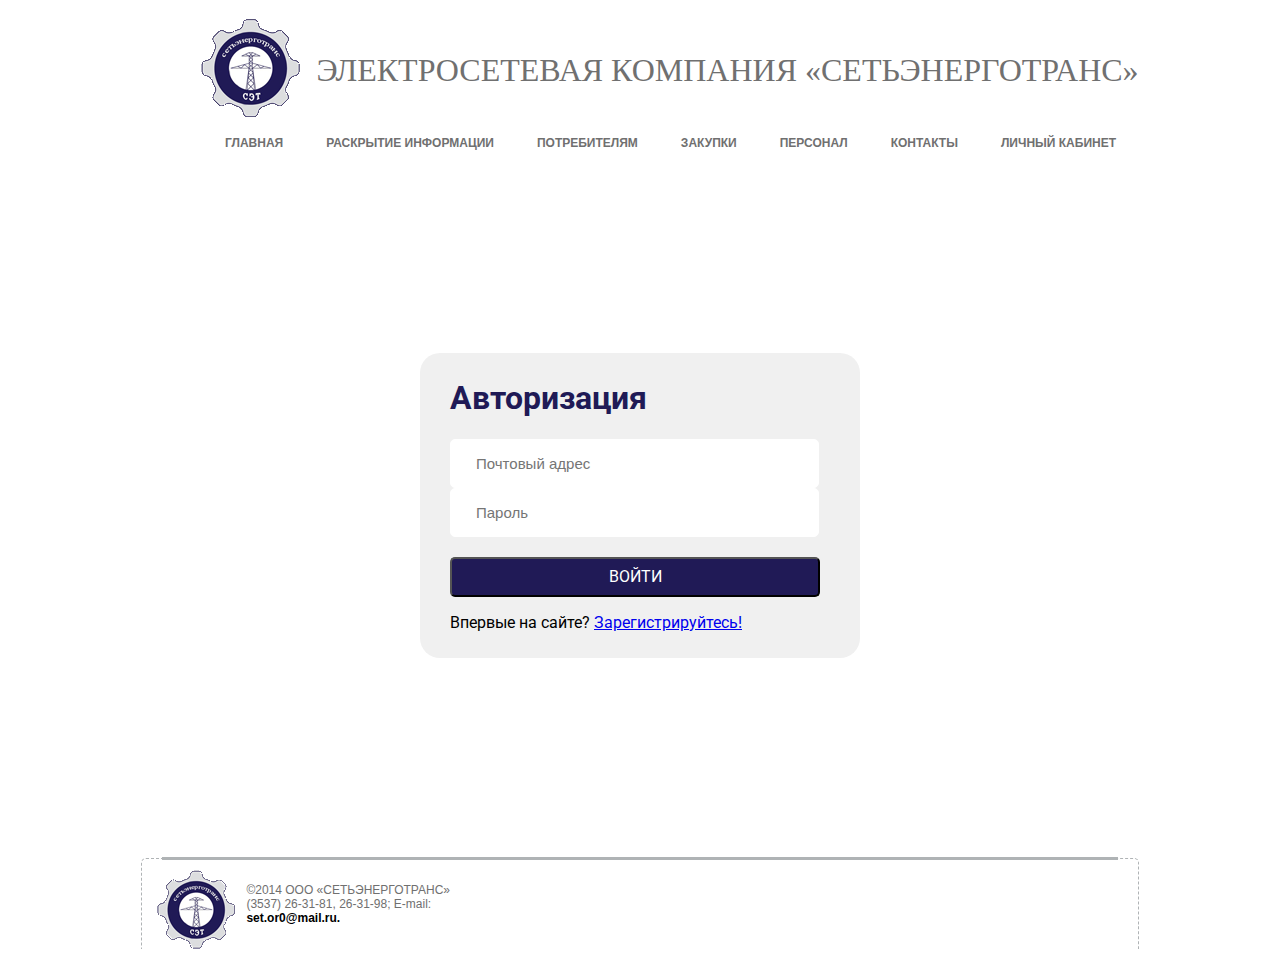
==== authorization/index.html @ 7a9def4b "init" ====
<!DOCTYPE html>
<html lang="en">
<head>
    <meta charset="UTF-8">
    <meta http-equiv="X-UA-Compatible" content="IE=edge">
    <meta name="viewport" content="width=device-width, initial-scale=1.0">
    <link rel="stylesheet" href="css/style.css">
    <link rel="preconnect" href="https://fonts.googleapis.com">
    <link rel="preconnect" href="https://fonts.gstatic.com" crossorigin>
    <link href="https://fonts.googleapis.com/css2?family=Roboto:wght@300;400&display=swap" rel="stylesheet">
    <title>Авторизация пользователя</title>
</head>
<body>
    <div class="container">
    <header>
        <div id="header">		
            <div class="flex-box1">
                <img class ="img" src="../img/logo.gif" alt="СЭТ"> 
            </div>
            <div class="flex-box2">
                   <p>Электросетевая компания «Сетьэнерготранс»</p>
            </div>
        </div>
        <ul class="MainMenu">
            <li class="active"><a href="http://set-56.ru/" title="Главная" >Главная</a></li>
            <li><a href="http://www.set-56.ru/kompanii/raskrytie-informacii" title="Раскрытие информации" >Раскрытие информации</a></li>
            <li><a href="http://set-56.ru/potrebiteljam/obsluzhivanie-potrebitelej" title="Потребителям" >Потребителям</a></li>
            <li><a href="http://www.set-56.ru/zakupki" title="Закупки" >Закупки</a></li>
            <li><a href="http://www.set-56.ru/personal" title="Персонал" >Персонал</a></li>
            <li><a href="http://set-56.ru/kontaktyi" title="Контакты" >Контакты</a></li>
            <li class="last"><a href="http://set-56.ru/lichnyj-kabinet" title="Личный кабинет" >Личный кабинет</a></li>
        </ul>       
    </header>

    <form>
        <div class="container-box">
            <h1 class="title">Авторизация</h1>
            <div class="form-fields">
                <div class="form-field>">
                    <input type="email" name="email" placeholder="Почтовый адрес" value="">
                </div>
                <div class="form-field>">
                    <input type="password" name="password" placeholder="Пароль" value="">
                </div>
            </div>
            <div class="button-field">
                <button type="button" class="button">Войти</button>
                <div id="result"></div>
                <div><p>Впервые на сайте? <a href="../registration/index.html" alt="Пройдите регистрацию"> Зарегистрируйтесь!</a></p>
                </div>
            </div>
        </div>
    </form>

    <footer id="footer">		
		<div class="foot-box1"><img src="../img/logo1.gif" alt=""/></div>
		<div class="foot-box2"><p>&copy;2014 ООО «СЕТЬЭНЕРГОТРАНС»<br>(3537) 26-31-81, 26-31-98; E-mail:<br><a href="mailto:set.or0@mail.ru">set.or0@mail.ru.</a></p></div>
		<div class="f-border"></div>
	</footer>
    </div>  

    <script src="js/script.js"></script>
</body>
</html>
---- authorization/css/style.css ----
body {
    background-color: #ffffff;
    display:flex;
    justify-content: center;
    align-items: center;
}
#header{
    display: flex;
    text-transform: uppercase;
    justify-content: center;
    align-items: center;
    padding: 10px 0 0 60px;
}
.flex-box1{
    margin-right:15px;
}
.flex-box2{
    color: #707070;
    font: 32px 'MyriadPro','Times New Roman', 'Arial', sans-serif;
}
.MainMenu{
    display: flex;
    justify-content: center;
    list-style: none;
    align-items: center;
    height: 6px;
    padding: 0 0 0 60px;
    color: #707070;
    font: 12px/14px 'Arial';
}
.MainMenu li{
    padding: 10px 13px 0 14px;
    color: #707070;
    font: 12px/14px 'Arial';
}
.MainMenu li a{
    padding: 10px 8px;
    display: block;
    text-transform: uppercase;
    color: #707070;
    font-weight: bold;
    list-style: none;
    text-decoration: none;
}
.MainMenu li a:hover{
    background-color: #000000;
    color:#ffffff
}
form{
    height: 705px;
    display: flex;
    flex-direction: column;
    justify-content: center;
    align-items: center;
    font-family: 'Roboto', 'Times New Roman', 'Arial', sans-serif;
}
.title{
    font: bolder;
    color: #201a56;

}
input {
    height: 45px;
    width: 340px;
    font-size: 15px;
    line-height: 16px;
    border-radius: 5px;
    border: 1px solid #ffffff;
    padding-left: 25px;
}
input:focus{
    border: 1px solid #201a56;
}
.container-box {

    width: 534px;
    height: 300px;
    max-width: 410px;
    background-color: #f0f0f0;
    border-radius: 20px;
    padding: 5px 0 0 30px;
}

.button{
    display: block;
    height: 40px;
    background-color:#201a56;
    border-radius: 5px;
    color:#ffffff;
    text-transform: uppercase;
    width: 370px;
    font: inherit;
    margin-top: 20px;
}
#footer{
    display: flex;
    justify-content: left;
    align-items: center;
    height: 90px;
    margin: auto;
    position: relative;
    border: dashed #AFB3B5;
    border-width: 1px 1px 0;
    border-radius: 5px 5px 0 0;
}
.foot-box1{
    padding:15px 10px 0 15px;
}
.foot-box2{
    font-weight: bold;

    color: #707070;
    font: 12px/14px arial;

}
.f-border {
    top: -2px;
    left: 20px;
    right: 20px;
    position: absolute;
    height: 3px;
    background: #AFB3B5;
}
.foot-box2 p a{
    color:#000000;
    text-decoration: none;
    font-weight: bold;
}
.foot-box2 p a:hover{
    color:#707070;
}
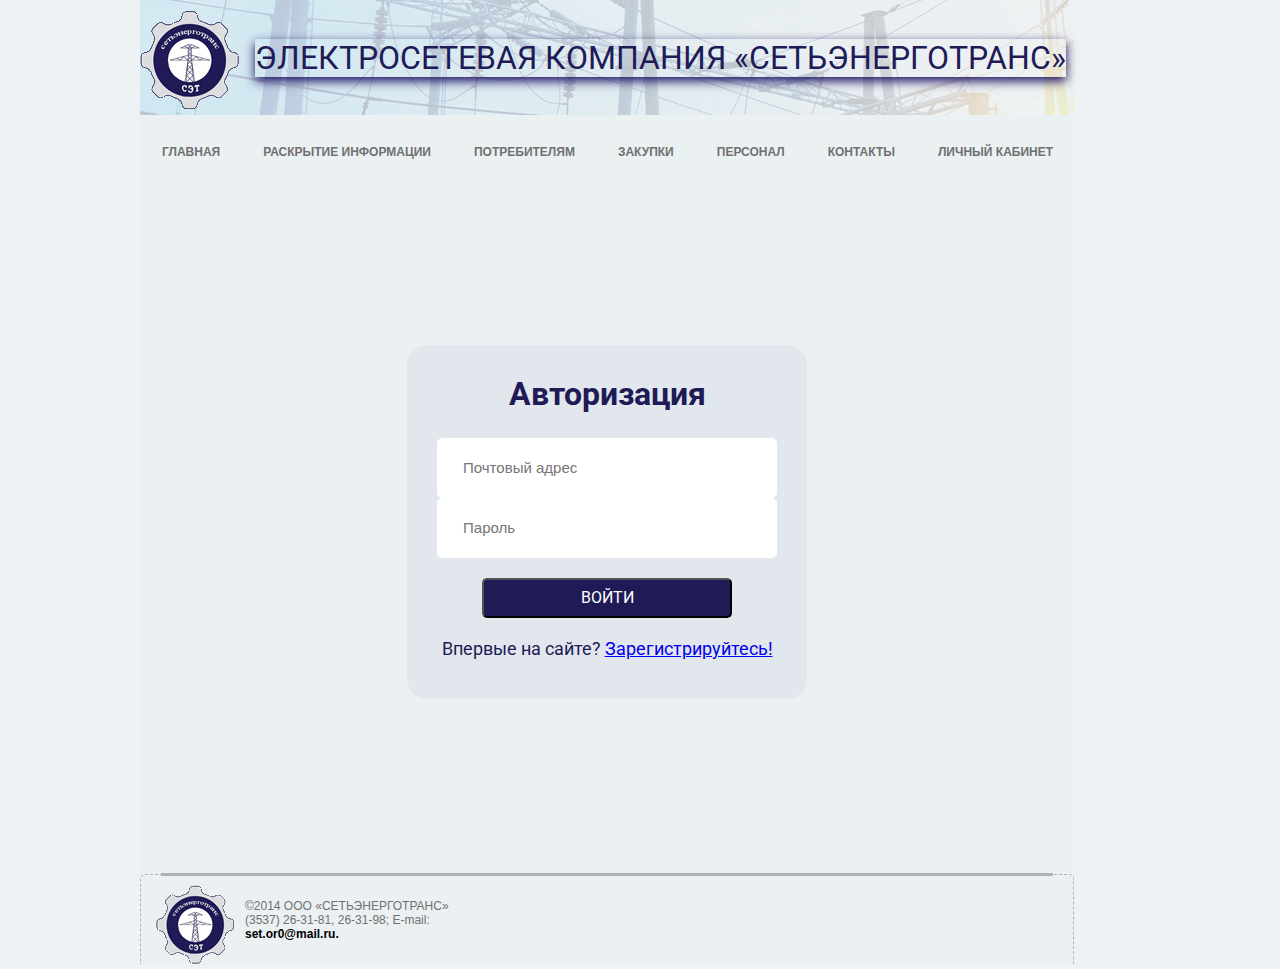
==== commit 0fc7e76e: "refactoring" ====
--- a/authorization/index.html
+++ b/authorization/index.html
@@ -15,7 +15,7 @@
     <header>
         <div id="header">		
             <div class="flex-box1">
-                <img class ="img" src="../img/logo.gif" alt="СЭТ"> 
+                <img class ="img" src="/img/logo.gif" alt="СЭТ">
             </div>
             <div class="flex-box2">
                    <p>Электросетевая компания «Сетьэнерготранс»</p>
@@ -46,14 +46,14 @@
             <div class="button-field">
                 <button type="button" class="button">Войти</button>
                 <div id="result"></div>
-                <div><p>Впервые на сайте? <a href="../registration/index.html" alt="Пройдите регистрацию"> Зарегистрируйтесь!</a></p>
+                <div><p class="item_link">Впервые на сайте? <a href="/registration/" alt="Пройдите регистрацию"> Зарегистрируйтесь!</a></p>
                 </div>
             </div>
         </div>
     </form>
 
     <footer id="footer">		
-		<div class="foot-box1"><img src="../img/logo1.gif" alt=""/></div>
+		<div class="foot-box1"><img src="/img/logo1.gif" alt=""/></div>
 		<div class="foot-box2"><p>&copy;2014 ООО «СЕТЬЭНЕРГОТРАНС»<br>(3537) 26-31-81, 26-31-98; E-mail:<br><a href="mailto:set.or0@mail.ru">set.or0@mail.ru.</a></p></div>
 		<div class="f-border"></div>
 	</footer>
--- a/authorization/css/style.css
+++ b/authorization/css/style.css
@@ -1,30 +1,51 @@
+*{
+    padding: 0;
+    margin: 0;
+    box-sizing: border-box;
+}
 body {
-    background-color: #ffffff;
+
     display:flex;
-    justify-content: center;
-    align-items: center;
+    margin: auto;
+    max-width: 1000px;
+    background-color: rgba(234,239,242, 0.8);
 }
 #header{
     display: flex;
     text-transform: uppercase;
-    justify-content: center;
+    justify-content: flex-start;
     align-items: center;
-    padding: 10px 0 0 60px;
+    border-radius: 20px;
+    position: relative;
+    z-index: 2;
+    color: #201a56;
+}
+#header:before {
+    content: "";
+    background: url('/img/phone.jpg');
+    opacity: 0.2;
+    top: 0;
+    left: 0;
+    bottom: 0;
+    right: 0;
+    position: absolute;
+    z-index: -1;
 }
 .flex-box1{
+    margin-top: 10px;
     margin-right:15px;
 }
 .flex-box2{
-    color: #707070;
-    font: 32px 'MyriadPro','Times New Roman', 'Arial', sans-serif;
+    font: 32px 'Roboto', 'Times New Roman', 'Arial', sans-serif;
+    color: #201a56;
+    border: none;
+    box-shadow: 0 4px 10px 0 #160d60;
 }
 .MainMenu{
+    margin-top: 10px;
     display: flex;
-    justify-content: center;
+    justify-content: space-between;
     list-style: none;
-    align-items: center;
-    height: 6px;
-    padding: 0 0 0 60px;
     color: #707070;
     font: 12px/14px 'Arial';
 }
@@ -46,6 +67,9 @@
     background-color: #000000;
     color:#ffffff
 }
+.container{
+    background-color: rgba(234,239,242, 0.8);
+}
 form{
     height: 705px;
     display: flex;
@@ -57,10 +81,11 @@
 .title{
     font: bolder;
     color: #201a56;
-
+    text-align: center;
+    padding-bottom: 25px;
 }
 input {
-    height: 45px;
+    height: 60px;
     width: 340px;
     font-size: 15px;
     line-height: 16px;
@@ -72,15 +97,14 @@
     border: 1px solid #201a56;
 }
 .container-box {
-
-    width: 534px;
-    height: 300px;
-    max-width: 410px;
-    background-color: #f0f0f0;
+    align-items: center;
+    justify-content: center;
+    background-color: rgba(22, 13, 96, 0.04);
+    max-width: 600px;
     border-radius: 20px;
-    padding: 5px 0 0 30px;
+    padding: 30px;
+    height: auto;
 }
-
 .button{
     display: block;
     height: 40px;
@@ -88,9 +112,18 @@
     border-radius: 5px;
     color:#ffffff;
     text-transform: uppercase;
-    width: 370px;
+    width: 250px;
+    margin: auto;
     font: inherit;
     margin-top: 20px;
+    margin-bottom: 20px;
+}
+div .item_link{
+    font-family: inherit;
+    font-size: 18px;
+    color: #201a56;
+    text-align: center;
+    margin-bottom: 10px;
 }
 #footer{
     display: flex;
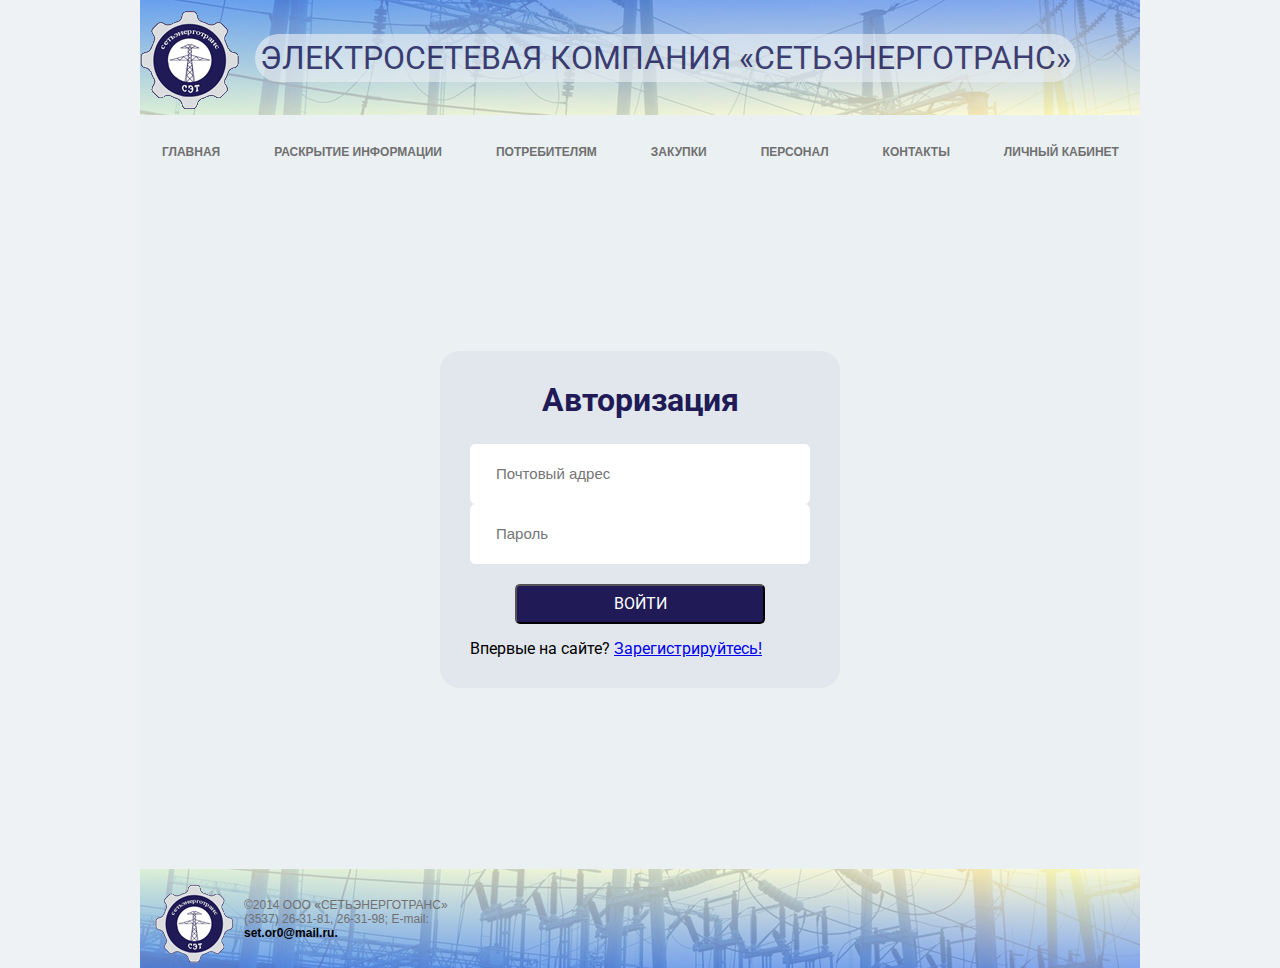
==== commit 900703ed: "ref" ====
--- a/authorization/index.html
+++ b/authorization/index.html
@@ -51,12 +51,12 @@
             </div>
         </div>
     </form>
-
-    <footer id="footer">		
+<div class="item_footer">
+    <footer id="footer">
 		<div class="foot-box1"><img src="/img/logo1.gif" alt=""/></div>
-		<div class="foot-box2"><p>&copy;2014 ООО «СЕТЬЭНЕРГОТРАНС»<br>(3537) 26-31-81, 26-31-98; E-mail:<br><a href="mailto:set.or0@mail.ru">set.or0@mail.ru.</a></p></div>
-		<div class="f-border"></div>
+		<div class="foot-box2"><p>&copy;2014 ООО «СЕТЬЭНЕРГОТРАНС»<br>(3537) 26-31-81, 26-31-98; E-mail:<br><a href="mailto:set.or0@mail.ru">set.or0@mail.ru.</a></p></div><div class="f-border"></div>
 	</footer>
+</div>
     </div>  
 
     <script src="js/script.js"></script>
--- a/authorization/css/style.css
+++ b/authorization/css/style.css
@@ -4,25 +4,26 @@
     box-sizing: border-box;
 }
 body {
-
-    display:flex;
     margin: auto;
     max-width: 1000px;
     background-color: rgba(234,239,242, 0.8);
+    min-height: 100vh;
+    height: 900px;
 }
 #header{
     display: flex;
     text-transform: uppercase;
     justify-content: flex-start;
     align-items: center;
-    border-radius: 20px;
     position: relative;
+    color: #201a56;
     z-index: 2;
-    color: #201a56;
+    background: linear-gradient(cornflowerblue,lightgoldenrodyellow);
+
 }
 #header:before {
     content: "";
-    background: url('/img/phone.jpg');
+    background: url('/img/phone1.jpg');
     opacity: 0.2;
     top: 0;
     left: 0;
@@ -34,16 +35,22 @@
 .flex-box1{
     margin-top: 10px;
     margin-right:15px;
+    color: white;
 }
 .flex-box2{
     font: 32px 'Roboto', 'Times New Roman', 'Arial', sans-serif;
     color: #201a56;
-    border: none;
-    box-shadow: 0 4px 10px 0 #160d60;
+    border-radius: 50px;
+    padding:5px;
+    margin-right: 20px;
+    background-color: #EAEFF2CC;
+    opacity: 0.8;
+
 }
 .MainMenu{
+    display: flex;
+    flex-direction: row;
     margin-top: 10px;
-    display: flex;
     justify-content: space-between;
     list-style: none;
     color: #707070;
@@ -68,18 +75,22 @@
     color:#ffffff
 }
 .container{
+
     background-color: rgba(234,239,242, 0.8);
 }
 form{
-    height: 705px;
+    height: 700px;
     display: flex;
-    flex-direction: column;
-    justify-content: center;
     align-items: center;
     font-family: 'Roboto', 'Times New Roman', 'Arial', sans-serif;
+    justify-items: center;
+    justify-content: space-around;
+  /*  margin: 182px 0;*/
+    margin-bottom: auto;
+
+
 }
 .title{
-    font: bolder;
     color: #201a56;
     text-align: center;
     padding-bottom: 25px;
@@ -116,9 +127,9 @@
     margin: auto;
     font: inherit;
     margin-top: 20px;
-    margin-bottom: 20px;
+    margin-bottom: 15px;
 }
-div .item_link{
+div.item_link{
     font-family: inherit;
     font-size: 18px;
     color: #201a56;
@@ -129,31 +140,40 @@
     display: flex;
     justify-content: left;
     align-items: center;
-    height: 90px;
-    margin: auto;
+    margin-top:auto;
     position: relative;
-    border: dashed #AFB3B5;
-    border-width: 1px 1px 0;
-    border-radius: 5px 5px 0 0;
+    background: linear-gradient(lightgoldenrodyellow,cornflowerblue);
+    z-index: 2;
+}
+#footer:before {
+    content: "";
+    background: url('/img/phone2.jpg');
+    opacity: 0.2;
+    top: 0;
+    left: 0;
+    bottom: 0;
+    right: 0;
+    position: absolute;
+    z-index: -1;
 }
 .foot-box1{
     padding:15px 10px 0 15px;
 }
 .foot-box2{
     font-weight: bold;
-
     color: #707070;
     font: 12px/14px arial;
 
 }
-.f-border {
+/*.f-border {
+    background: linear-gradient(lightgoldenrodyellow,cornflowerblue);
     top: -2px;
     left: 20px;
     right: 20px;
     position: absolute;
     height: 3px;
     background: #AFB3B5;
-}
+}*/
 .foot-box2 p a{
     color:#000000;
     text-decoration: none;
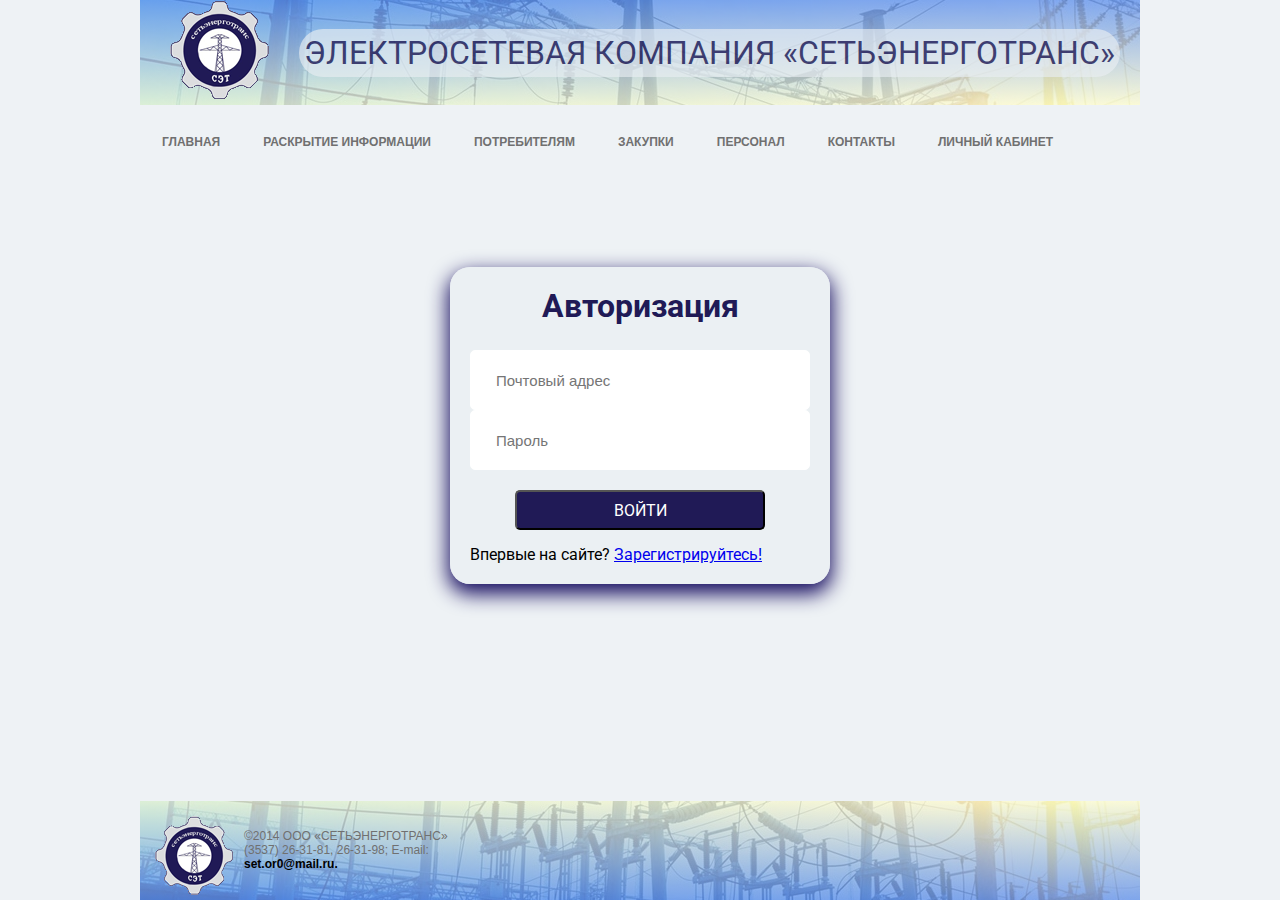
==== commit c68562f9: "ref" ====
--- a/authorization/index.html
+++ b/authorization/index.html
@@ -31,9 +31,8 @@
             <li class="last"><a href="http://set-56.ru/lichnyj-kabinet" title="Личный кабинет" >Личный кабинет</a></li>
         </ul>       
     </header>
-
     <form>
-        <div class="container-box">
+        <div class="container_item">
             <h1 class="title">Авторизация</h1>
             <div class="form-fields">
                 <div class="form-field>">
@@ -50,14 +49,15 @@
                 </div>
             </div>
         </div>
-    </form>
-<div class="item_footer">
+        </form>
+
+
     <footer id="footer">
 		<div class="foot-box1"><img src="/img/logo1.gif" alt=""/></div>
 		<div class="foot-box2"><p>&copy;2014 ООО «СЕТЬЭНЕРГОТРАНС»<br>(3537) 26-31-81, 26-31-98; E-mail:<br><a href="mailto:set.or0@mail.ru">set.or0@mail.ru.</a></p></div><div class="f-border"></div>
 	</footer>
-</div>
-    </div>  
+ </div>
+
 
     <script src="js/script.js"></script>
 </body>
--- a/authorization/css/style.css
+++ b/authorization/css/style.css
@@ -7,34 +7,38 @@
     margin: auto;
     max-width: 1000px;
     background-color: rgba(234,239,242, 0.8);
-    min-height: 100vh;
-    height: 900px;
 }
+@media (min-width: 320px){
+    .container{
+        display: flex;
+        flex-direction: column;
+        overflow: hidden;
+        min-height: 100vh;
+    }
+}
+
 #header{
     display: flex;
     text-transform: uppercase;
-    justify-content: flex-start;
     align-items: center;
     position: relative;
     color: #201a56;
     z-index: 2;
     background: linear-gradient(cornflowerblue,lightgoldenrodyellow);
-
 }
 #header:before {
-    content: "";
-    background: url('/img/phone1.jpg');
-    opacity: 0.2;
-    top: 0;
-    left: 0;
-    bottom: 0;
-    right: 0;
-    position: absolute;
-    z-index: -1;
-}
+       content: "";
+       background: url('/img/phone1.jpg');
+       opacity: 0.2;
+       top: 0;
+       left: 0;
+       bottom: 0;
+       right: 0;
+       position: absolute;
+       z-index: -1;
+   }
 .flex-box1{
-    margin-top: 10px;
-    margin-right:15px;
+    margin: auto;
     color: white;
 }
 .flex-box2{
@@ -45,18 +49,24 @@
     margin-right: 20px;
     background-color: #EAEFF2CC;
     opacity: 0.8;
+}
+@supports (display: inline) {
+    @media screen and (min-width: 768px) {
+        .MainMenu {
+            display: flex;
+            margin-top: 10px;
+            list-style: none;
+            color: #707070;
+            font: 12px/14px 'Arial';
+        }
+    }
+}
 
-}
-.MainMenu{
-    display: flex;
-    flex-direction: row;
-    margin-top: 10px;
-    justify-content: space-between;
-    list-style: none;
-    color: #707070;
-    font: 12px/14px 'Arial';
+ul .MainMenu li{
+    display: inline;
 }
 .MainMenu li{
+
     padding: 10px 13px 0 14px;
     color: #707070;
     font: 12px/14px 'Arial';
@@ -74,21 +84,20 @@
     background-color: #000000;
     color:#ffffff
 }
-.container{
-
-    background-color: rgba(234,239,242, 0.8);
-}
-form{
-    height: 700px;
-    display: flex;
-    align-items: center;
-    font-family: 'Roboto', 'Times New Roman', 'Arial', sans-serif;
-    justify-items: center;
-    justify-content: space-around;
-  /*  margin: 182px 0;*/
-    margin-bottom: auto;
+@media screen and (min-width: 350px){
 
 
+    form {
+        padding: 20px;
+        border-radius: 20px;
+        margin: auto;
+        background-color: #EAEFF2CC;
+        box-shadow: 0px 8px 20px 2px #160d60;
+        display: flex;
+        justify-content: center;
+        align-items: center;
+        font-family: 'Roboto', 'Times New Roman', 'Arial', sans-serif;
+    }
 }
 .title{
     color: #201a56;
@@ -106,15 +115,6 @@
 }
 input:focus{
     border: 1px solid #201a56;
-}
-.container-box {
-    align-items: center;
-    justify-content: center;
-    background-color: rgba(22, 13, 96, 0.04);
-    max-width: 600px;
-    border-radius: 20px;
-    padding: 30px;
-    height: auto;
 }
 .button{
     display: block;
@@ -136,11 +136,14 @@
     text-align: center;
     margin-bottom: 10px;
 }
+footer{
+margin-top: auto;
+}
 #footer{
     display: flex;
     justify-content: left;
     align-items: center;
-    margin-top:auto;
+    margin-top: auto;
     position: relative;
     background: linear-gradient(lightgoldenrodyellow,cornflowerblue);
     z-index: 2;
@@ -165,15 +168,6 @@
     font: 12px/14px arial;
 
 }
-/*.f-border {
-    background: linear-gradient(lightgoldenrodyellow,cornflowerblue);
-    top: -2px;
-    left: 20px;
-    right: 20px;
-    position: absolute;
-    height: 3px;
-    background: #AFB3B5;
-}*/
 .foot-box2 p a{
     color:#000000;
     text-decoration: none;
@@ -181,4 +175,6 @@
 }
 .foot-box2 p a:hover{
     color:#707070;
-}+}
+
+
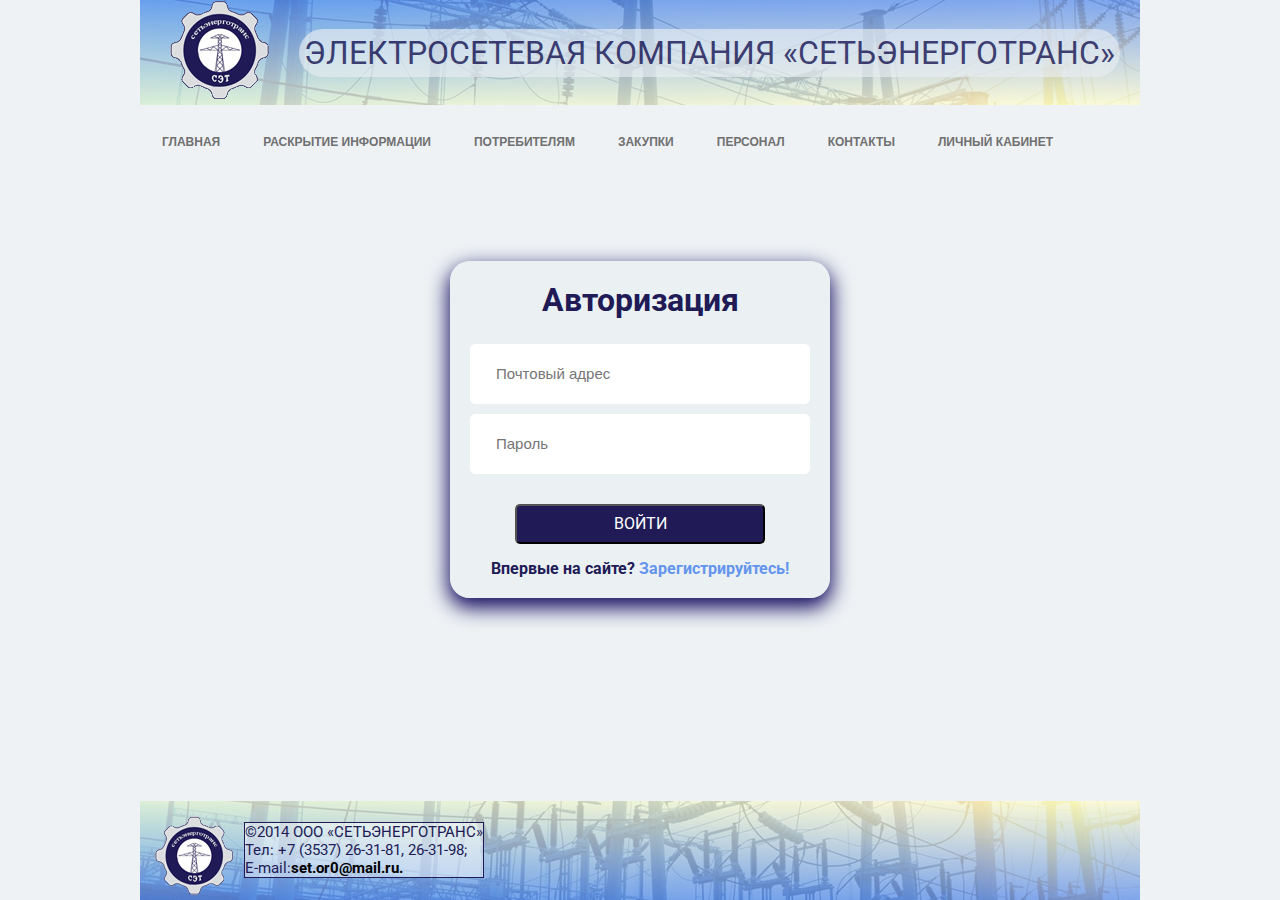
==== commit 7efe5dfb: "ref, disc if user without token" ====
--- a/authorization/index.html
+++ b/authorization/index.html
@@ -45,16 +45,20 @@
             <div class="button-field">
                 <button type="button" class="button">Войти</button>
                 <div id="result"></div>
-                <div><p class="item_link">Впервые на сайте? <a href="/registration/" alt="Пройдите регистрацию"> Зарегистрируйтесь!</a></p>
+                <div id="result2"></div>
+            </div>
+                <div class="item_link">
+                    <p>Впервые на сайте?
+                        <a href="/registration/" alt="Пройдите регистрацию"> Зарегистрируйтесь!</a>
+                    </p>
                 </div>
-            </div>
         </div>
         </form>
 
 
     <footer id="footer">
 		<div class="foot-box1"><img src="/img/logo1.gif" alt=""/></div>
-		<div class="foot-box2"><p>&copy;2014 ООО «СЕТЬЭНЕРГОТРАНС»<br>(3537) 26-31-81, 26-31-98; E-mail:<br><a href="mailto:set.or0@mail.ru">set.or0@mail.ru.</a></p></div><div class="f-border"></div>
+		<div class="foot-box2"><p>&copy;2014 ООО «СЕТЬЭНЕРГОТРАНС»<br>Тел: +7 (3537) 26-31-81, 26-31-98;<br>E-mail:<a href="mailto:set.or0@mail.ru">set.or0@mail.ru.</a></p></div>
 	</footer>
  </div>
 
--- a/authorization/css/style.css
+++ b/authorization/css/style.css
@@ -84,8 +84,7 @@
     background-color: #000000;
     color:#ffffff
 }
-@media screen and (min-width: 350px){
-
+@media screen and (min-width: 300px){
 
     form {
         padding: 20px;
@@ -97,6 +96,8 @@
         justify-content: center;
         align-items: center;
         font-family: 'Roboto', 'Times New Roman', 'Arial', sans-serif;
+        max-width: 380px;
+        max-height: 380px;
     }
 }
 .title{
@@ -106,12 +107,14 @@
 }
 input {
     height: 60px;
-    width: 340px;
+    min-width: 340px;
     font-size: 15px;
     line-height: 16px;
     border-radius: 5px;
     border: 1px solid #ffffff;
     padding-left: 25px;
+    margin-bottom: 10px;
+
 }
 input:focus{
     border: 1px solid #201a56;
@@ -129,12 +132,34 @@
     margin-top: 20px;
     margin-bottom: 15px;
 }
-div.item_link{
+#result,#result2 {
+    text-align: center;
+    font-size: 15px;
+    font-weight: bold;
     font-family: inherit;
-    font-size: 18px;
-    color: #201a56;
+    margin: 10px 0;
+    color:brown;
+    max-width: 400px;
+}
+.valid {
+    box-shadow: 0px 0px 5px 2px brown;
+    border-radius: 5px;
+}
+.item_link {
+    font-family: 'Roboto', 'Times New Roman', 'Arial', sans-serif;
+    font-size: 16px;
     text-align: center;
-    margin-bottom: 10px;
+    margin:auto;
+    font-weight: bold;
+    color: #201a56;
+}
+.item_link a{
+    color: cornflowerblue;
+    text-decoration: none;
+}
+.item_link a:hover {
+    text-decoration: underline;
+    color:#201a56;
 }
 footer{
 margin-top: auto;
@@ -163,10 +188,11 @@
     padding:15px 10px 0 15px;
 }
 .foot-box2{
-    font-weight: bold;
-    color: #707070;
-    font: 12px/14px arial;
-
+    font-family: 'Roboto', 'Times New Roman', 'Arial', sans-serif;
+    color: #201a56;
+    font-size: 15px;
+    border: 1px solid #201a56;
+    background-color: rgba(255, 255, 255, 0.47);
 }
 .foot-box2 p a{
     color:#000000;
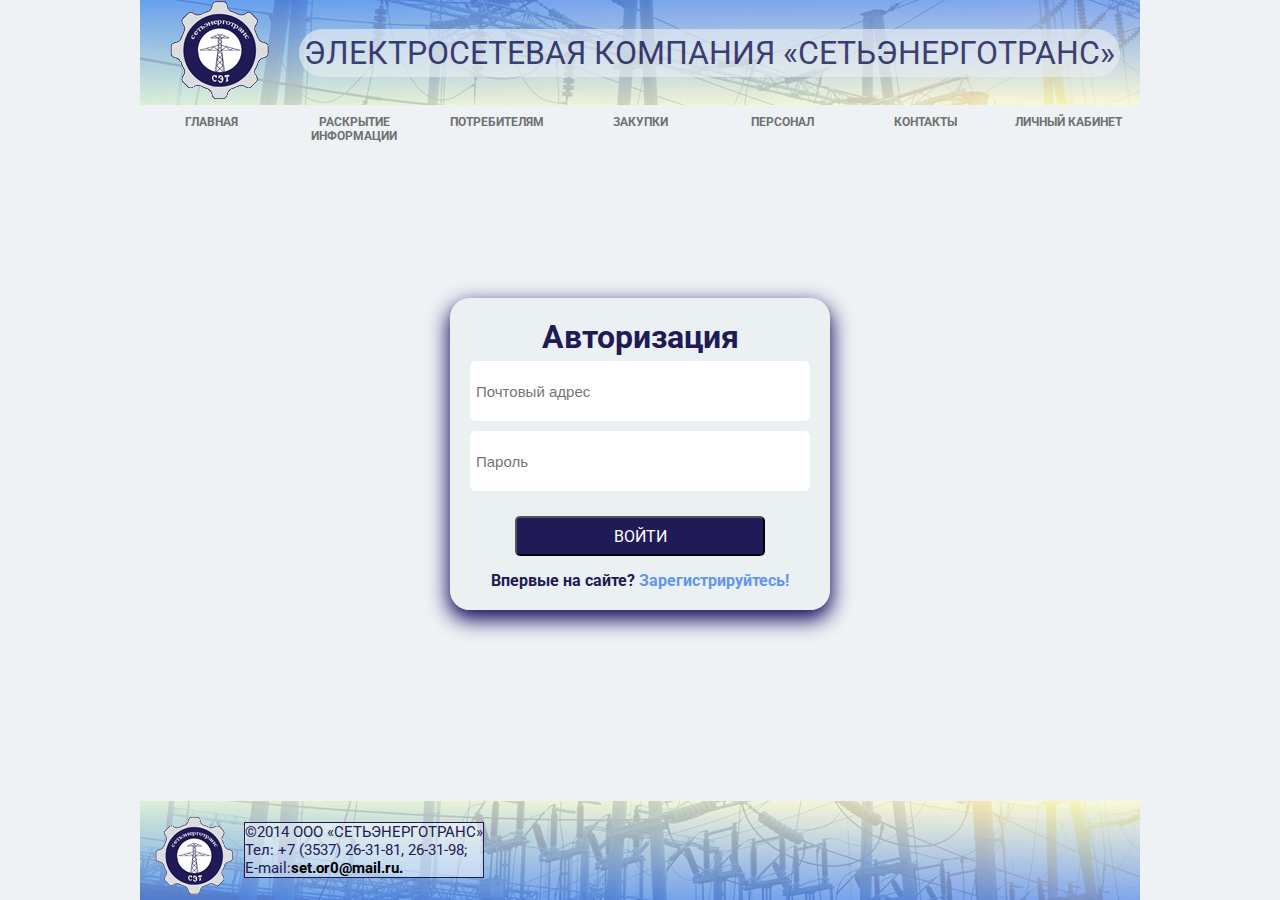
==== commit 8937ddd1: "cleaning" ====
--- a/authorization/index.html
+++ b/authorization/index.html
@@ -4,7 +4,7 @@
     <meta charset="UTF-8">
     <meta http-equiv="X-UA-Compatible" content="IE=edge">
     <meta name="viewport" content="width=device-width, initial-scale=1.0">
-    <link rel="stylesheet" href="css/style.css">
+    <link rel="stylesheet" href="/css/style.css">
     <link rel="preconnect" href="https://fonts.googleapis.com">
     <link rel="preconnect" href="https://fonts.gstatic.com" crossorigin>
     <link href="https://fonts.googleapis.com/css2?family=Roboto:wght@300;400&display=swap" rel="stylesheet">
--- a/css/style.css
+++ b/css/style.css
@@ -0,0 +1,417 @@
+*{
+    padding: 0;
+    margin: 0;
+    box-sizing: border-box;
+}
+body {
+    margin: auto;
+    max-width: 1000px;
+    background-color: rgba(234,239,242, 0.8);
+}
+@media (min-width: 320px){
+    .container{
+        display: flex;
+        flex-direction: column;
+        overflow: hidden;
+        min-height: 100vh;
+    }
+}
+
+#header{
+    display: flex;
+    text-transform: uppercase;
+    align-items: center;
+    position: relative;
+    color: #201a56;
+    z-index: 2;
+    background: linear-gradient(cornflowerblue,lightgoldenrodyellow);
+}
+#header:before {
+    content: "";
+    background: url('/img/phone1.jpg');
+    opacity: 0.2;
+    top: 0;
+    left: 0;
+    bottom: 0;
+    right: 0;
+    position: absolute;
+    z-index: -1;
+}
+.flex-box1{
+    margin: auto;
+    color: white;
+}
+.flex-box2{
+    font: 32px 'Roboto', 'Times New Roman', 'Arial', sans-serif;
+    color: #201a56;
+    border-radius: 50px;
+    padding:5px;
+    margin-right: 20px;
+    background-color: #EAEFF2CC;
+    opacity: 0.8;
+}
+@supports (display: inline) {
+    @media screen and (min-width: 768px) {
+        .MainMenu {
+            display: flex;
+            margin-bottom: 30px;
+            list-style: none;
+            color: #707070;
+            font: 12px/14px 'Arial';
+
+        }
+    }
+}
+
+ul .MainMenu li{
+    display: inline;
+}
+.MainMenu li{
+    width: 150px;
+
+    color: #707070;
+    font: 12px/14px 'Arial';
+}
+.MainMenu li a{
+    padding: 10px 8px;
+    display: block;
+    text-transform: uppercase;
+    color: #707070;
+    font-weight: bold;
+    list-style: none;
+    text-decoration: none;
+}
+.MainMenu li a:hover{
+    background-color: #000000;
+    color:#ffffff
+}
+@media screen and (min-width: 300px){
+
+    form {
+        padding: 20px;
+        border-radius: 20px;
+        margin: auto;
+        background-color: #EAEFF2CC;
+        box-shadow: 0px 8px 20px 2px #160d60;
+        display: flex;
+        justify-content: center;
+        align-items: center;
+        font-family: 'Roboto', 'Times New Roman', 'Arial', sans-serif;
+        max-width: 380px;
+        max-height: 380px;
+    }
+}
+@supports (flex-direction: column) {
+
+    @media screen and (min-width: 770px) {
+        .container-box {
+            flex-direction: row;
+        }
+    }
+}
+.container-box p{
+    font-family: 'Roboto', 'Times New Roman', 'Arial', sans-serif;
+    color: #201a56;
+    padding: 5px;
+}
+
+.container-box h1,h2,h3,button,a {
+    text-align: center;
+    font-family: 'Roboto', 'Times New Roman', 'Arial', sans-serif;
+    color: #201a56;
+    margin-bottom: 20px;
+}
+
+.flex-box3 {
+    border-radius: 30px;
+    margin: 10px;
+    padding: 15px;
+    display: flex;
+    flex-direction: column;
+    align-items: center;
+    text-align: center;
+    font-size: 20px;
+    min-width: 120px;
+    box-shadow: 0px 1px 4px 1px #160d60;
+    position: fixed;
+}
+
+.privateO{
+    border-bottom-style: solid;
+    padding-bottom: 6px;
+    font-size: 30px;
+    font-weight: bold;
+}
+.leftSide{
+    list-style: none;
+    padding-top:15px;
+}
+.leftSide li a{
+    text-decoration: none;
+    color:white;
+    font-size: 25px;
+    padding: 5px 0 0 30px;
+    text-align: center;
+}
+.leftSideLink:hover{
+    text-decoration: underline;
+}
+.flex-box4, .flex-box5{
+    width: 550px;
+    padding-bottom: 50px;
+    justify-content: space-around;
+    align-items: center;
+}
+
+.container-box h3 {
+    text-align: center;
+    margin-bottom: 5px;
+    font-weight:700;
+    font-size: 30px;
+}
+.req {
+    text-align: center;
+    font-size: 20px;
+    text-decoration: none;
+}
+.req p:hover{
+    color:white;
+    background-color: rgba(32,26,86, 0.4);
+    border-radius: 20px;
+    text-align: center;
+    font-size: 23px;
+    text-decoration: underline;
+}
+.flex_item_btn{
+    display: flex;
+    margin-top: 200px;
+}
+.item_btn {
+    background-color: #201a56;
+    border-radius: 5px;
+    text-transform: uppercase;
+    width: 100px;
+    height: 30px;
+    margin: auto;
+    color: white;
+    font-family: 'Roboto', 'Times New Roman', 'Arial', sans-serif;
+    font-size: 16px;
+}
+div input, select, textarea{
+    padding: 5px;
+    margin: 5px;
+    width: 60%;
+
+}
+.button{
+    display: flex;
+    justify-content: center;
+    align-items: center;
+    height: 40px;
+    background-color:#201a56;
+    border-radius: 5px;
+    color:#ffffff;
+    text-transform: uppercase;
+    width:30%;
+    margin-bottom: 50px;
+}
+
+.container-box2{
+    display: flex;
+    text-align: justify;
+    flex-direction: column;
+    justify-items: center;
+    align-items: center;
+    font-family: 'Roboto', 'Times New Roman', 'Arial', sans-serif;
+    font-size: 18px;
+    color: #201a56;
+    max-width: 65%;
+    margin-left: auto;
+    margin-bottom: 50px;
+}
+.container-box2 p {
+    padding: 5px;
+
+    /*    text-align: justify;
+        width: 60%;
+    }*/
+}
+.container-box h3 {
+    text-align: center;
+    margin-bottom: 5px;
+    font-weight:700;
+    font-size: 30px;
+}
+.req {
+    text-align: center;
+    font-size: 20px;
+    text-decoration: none;
+}
+.req p:hover{
+    color:white;
+    background-color: rgba(32,26,86, 0.4);
+    border-radius: 20px;
+    text-align: center;
+    font-size: 23px;
+    text-decoration: underline;
+}
+.flex_item_btn{
+    display: flex;
+    margin-top: 200px;
+}
+.item_btn {
+    background-color: #201a56;
+    border-radius: 5px;
+    text-transform: uppercase;
+    width: 100px;
+    height: 30px;
+    margin: auto;
+    color: white;
+    font-family: 'Roboto', 'Times New Roman', 'Arial', sans-serif;
+    font-size: 16px;
+}
+.item_btn:hover {
+    opacity: 0.7;
+}
+table{
+    display: flex;
+
+    /*margin: 70px 0 0 30px;*/
+    border-collapse: collapse;
+    width: 100%;
+    margin-left: auto;
+
+}
+td,th{
+    height: 50px;
+    border-top: 1px solid #dee2e6;
+
+}
+th{
+    border-bottom: 2px solid #dee2e6;
+    padding-right: 130px;
+}
+
+.title{
+    color: #201a56;
+    text-align: center;
+    /*padding-bottom: 25px;*/
+}
+input {
+    height: 60px;
+    min-width: 340px;
+    font-size: 15px;
+    line-height: 16px;
+    border-radius: 5px;
+    border: 1px solid #ffffff;
+    padding-left: 25px;
+    margin-bottom: 10px;
+
+}
+input:focus{
+    border: 1px solid #201a56;
+}
+.button{
+    display: block;
+    height: 40px;
+    background-color:#201a56;
+    border-radius: 5px;
+    color:#ffffff;
+    text-transform: uppercase;
+    width: 250px;
+    margin: auto;
+    font: inherit;
+    margin-top: 20px;
+    margin-bottom: 15px;
+}
+#result,#result2 {
+    text-align: center;
+    font-size: 15px;
+    font-weight: bold;
+    font-family: inherit;
+    margin: 10px 0;
+    color:brown;
+    max-width: 400px;
+}
+.valid {
+    box-shadow: 0px 0px 5px 2px brown;
+    border-radius: 5px;
+}
+.item_link {
+    font-family: 'Roboto', 'Times New Roman', 'Arial', sans-serif;
+    font-size: 16px;
+    text-align: center;
+    margin:auto;
+    font-weight: bold;
+    color: #201a56;
+}
+.item_link a{
+    color: cornflowerblue;
+    text-decoration: none;
+}
+.item_link a:hover {
+    text-decoration: underline;
+    color:#201a56;
+}
+footer{
+    margin-top: auto;
+}
+#footer{
+    display: flex;
+    justify-content: left;
+    align-items: center;
+    margin-top: auto;
+    position: relative;
+    background: linear-gradient(lightgoldenrodyellow,cornflowerblue);
+    z-index: 2;
+}
+#footer:before {
+    content: "";
+    background: url('/img/phone2.jpg');
+    opacity: 0.2;
+    top: 0;
+    left: 0;
+    bottom: 0;
+    right: 0;
+    position: absolute;
+    z-index: -1;
+}
+.foot-box1{
+    padding:15px 10px 0 15px;
+}
+.foot-box2{
+    font-family: 'Roboto', 'Times New Roman', 'Arial', sans-serif;
+    color: #201a56;
+    font-size: 15px;
+    border: 1px solid #201a56;
+    background-color: rgba(255, 255, 255, 0.47);
+}
+.foot-box2 p a{
+    color:#000000;
+    text-decoration: none;
+    font-weight: bold;
+}
+.foot-box2 p a:hover{
+    color:#707070;
+}
+.foot-box6{
+    padding:15px 10px 0 15px;
+}
+.foot-box7{
+    font-family: 'Roboto', 'Times New Roman', 'Arial', sans-serif;
+    color: #201a56;
+    font-size: 15px;
+    border: 1px solid #201a56;
+    background-color: rgba(255, 255, 255, 0.47);
+}
+.foot-box7 p a{
+    color:#000000;
+    text-decoration: none;
+    font-weight: bold;
+}
+.foot-box7 p a:hover{
+    color:#707070;
+}
+
+
+
